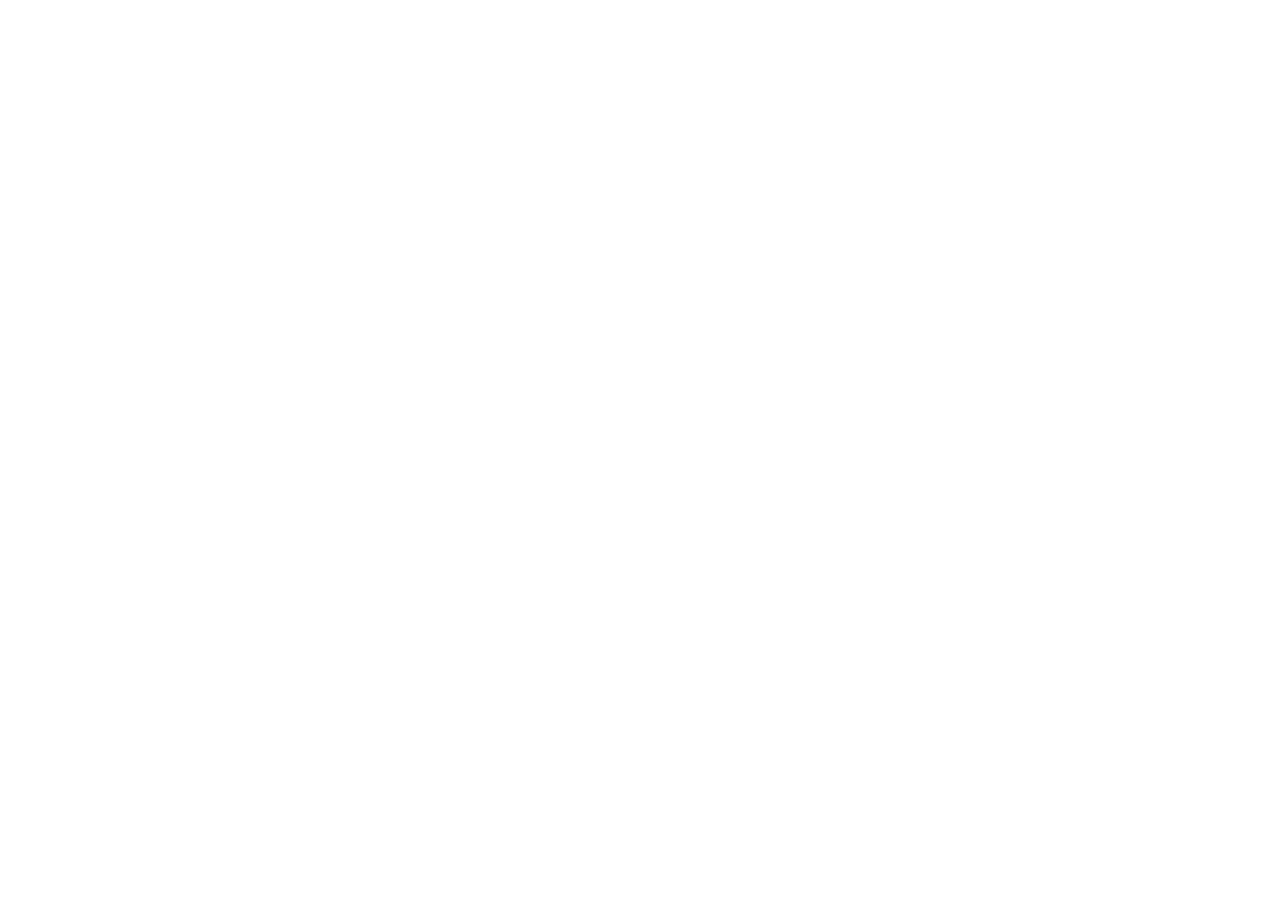
==== index.html @ 03262f2f "test clone" ====
<!DOCTYPE html>
<html lang="en">
<head>
    <meta charset="UTF-8">
    <meta name="viewport" content="width=device-width, initial-scale=1.0">
    <title>Document</title>
</head>
<body>
    
</body>
</html>
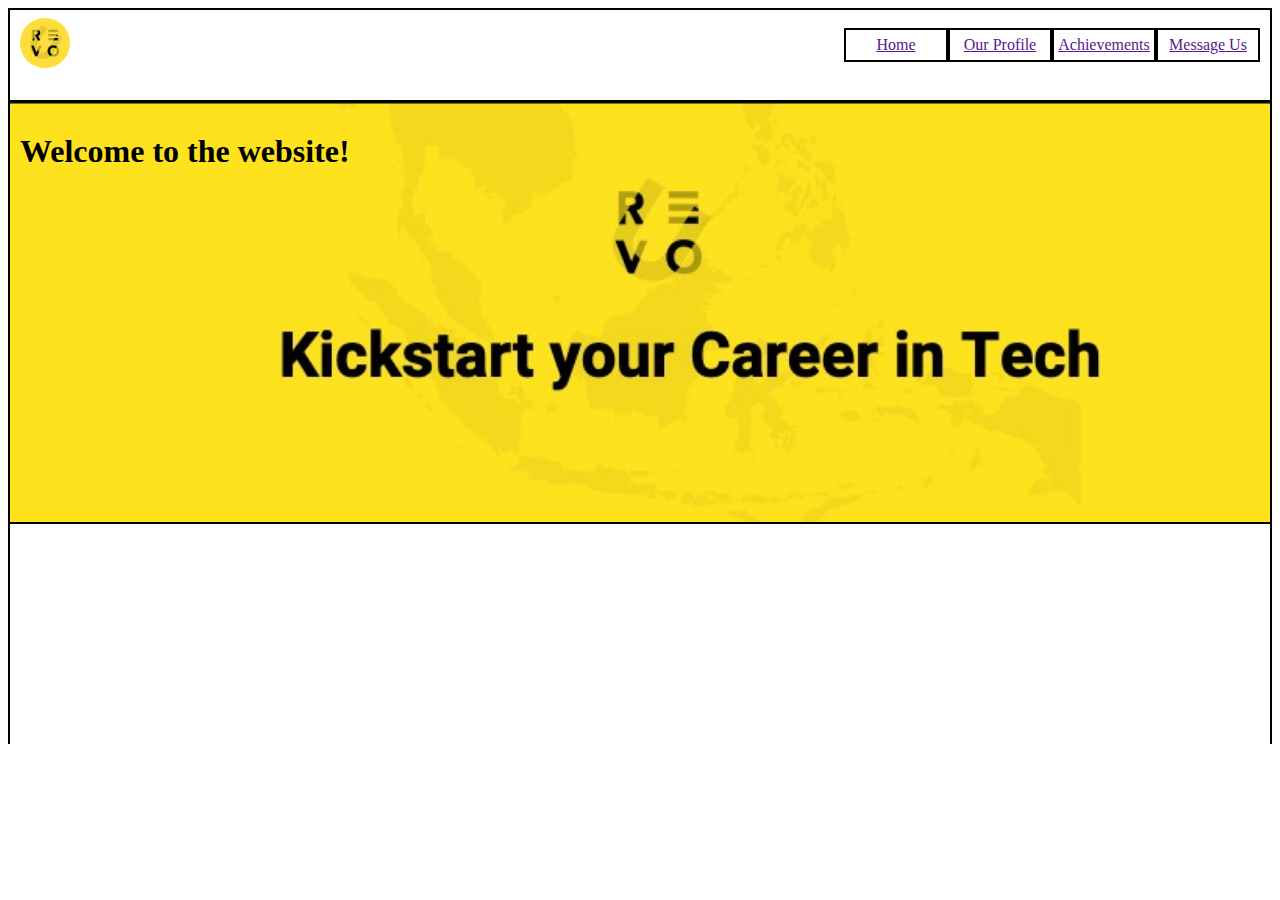
==== commit c6acf38b: "designing page" ====
--- a/index.html
+++ b/index.html
@@ -1,11 +1,34 @@
 <!DOCTYPE html>
-<html lang="en">
+<title>Example</title>
 <head>
-    <meta charset="UTF-8">
-    <meta name="viewport" content="width=device-width, initial-scale=1.0">
-    <title>Document</title>
+  <link rel="stylesheet" href="css/style.css" />
 </head>
 <body>
-    
+  <div class="header">
+    <div class="flex-container">
+      <div class="box" id="logo">
+        <a href=""
+          ><img src="img/revou.png" width="50px" height="50px" alt=""
+        /></a>
+      </div>
+      <div class="box"><a href="">Home</a></div>
+      <div class="box"><a href="">Our Profile</a></div>
+      <div class="box"><a href="">Achievements</a></div>
+      <div class="box"><a href="">Message Us</a></div>
+    </div>
+  </div>
+
+  <div class="banner" style="background-image: url(img/banner.png); background-size: 100%;">
+    <div class="flex-container">
+      <h1>Welcome to the website!</h1>
+    </div>
+  </div>
+
+  <div class="facility">
+    <div class="flex-container">
+      <div class="portrait"></div>
+      <div class="portrait"></div>
+      <div class="portrait"></div>
+    </div>
+  </div>
 </body>
-</html>--- a/css/style.css
+++ b/css/style.css
@@ -0,0 +1,72 @@
+.header {
+    border-style: solid;
+    border-width: 2px;
+    border-bottom-width: 0px;
+    border-color: black;
+    height: 70px;
+    padding:10px
+}
+
+.banner {
+    border-style: solid;
+    border-width: 2px;
+    border-bottom-width: 0px;
+    border-color: black;
+    height: 400px;
+    padding:10px;
+}
+
+.facility {
+    border-style: solid;
+    border-width: 2px;
+    border-bottom-width: 0px;
+    border-color: black;
+    height: 200px;
+    padding:10px;
+}
+
+.footer {
+    border-style: solid;
+    border-width: 2px;
+    border-color: black;
+    height: 70px;
+    padding:10px
+}
+
+.flex-container {
+    display: flex;
+    align-items: center;
+    height: auto;
+    }
+
+.box {
+    display: flex;
+    align-items: center;
+    height: 30px;
+    width: 100px;
+    background-color: white;
+    border-style: solid;
+    border-width: 2px;
+    border-color: black;
+    justify-content: center;
+}
+#logo {
+    height: 50px;
+    width: 50px;
+    background-color: white;
+    border-style: none;
+}
+.box:first-child {
+    margin-right: auto;
+}
+
+.portrait {
+    display: flex;
+    margin: 10px;
+    height: 150px;
+    width: 150px;
+}
+
+.a {
+    text-decoration: none;
+}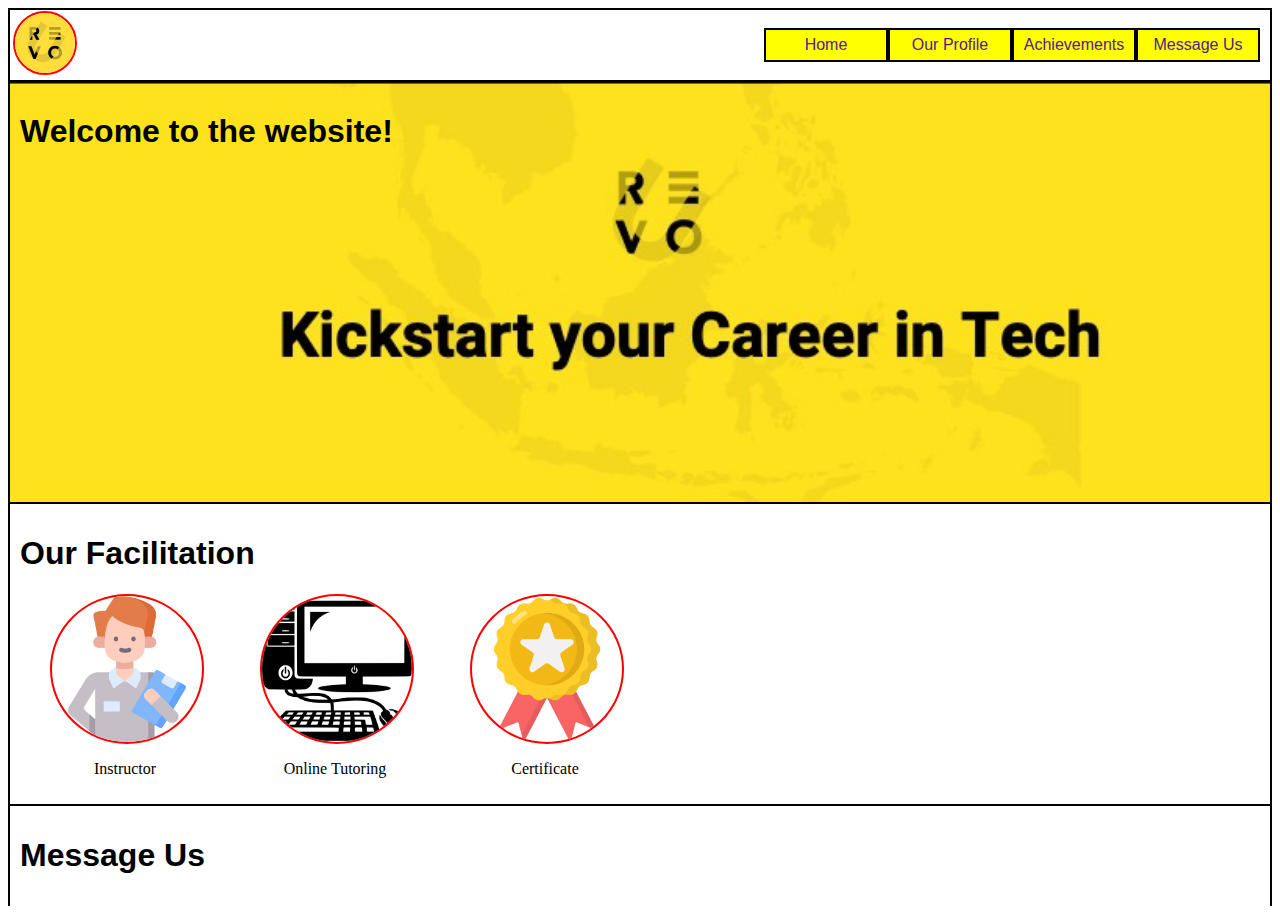
==== commit 6b778564: "more contents" ====
--- a/index.html
+++ b/index.html
@@ -8,7 +8,7 @@
     <div class="flex-container">
       <div class="box" id="logo">
         <a href=""
-          ><img src="img/revou.png" width="50px" height="50px" alt=""
+          ><img src="img/revou.png" width="60px" height="60px" alt="" style="border-radius: 50%"
         /></a>
       </div>
       <div class="box"><a href="">Home</a></div>
@@ -25,10 +25,27 @@
   </div>
 
   <div class="facility">
+    <h1>Our Facilitation</h1>
     <div class="flex-container">
-      <div class="portrait"></div>
-      <div class="portrait"></div>
-      <div class="portrait"></div>
+      <div class="captioning">
+        <div class="portrait"><img src="img/instructor.png" style="border-radius: 50%; max-width: 100%;"></div>
+        <div class="caption"><p>Instructor</p></div>
+      </div>
+      <div class="captioning">
+        <div class="portrait"><img src="img/tutoring.png" style="border-radius: 50%;max-width: 100%;"></div>
+        <div class="caption"><p>Online Tutoring</p></div>
+      </div>
+      <div class="captioning">
+        <div class="portrait"><img src="img/certificate.png" style="border-radius: 50%;max-width: 100%;"></div>
+        <div class="caption"><p>Certificate</p></div>
+      </div>
+    </div>
+  </div>
+
+  <div class="form">
+    <h1>Message Us</h1>
+    <div class="flex-container">
+
     </div>
   </div>
 </body>
--- a/css/style.css
+++ b/css/style.css
@@ -3,8 +3,8 @@
     border-width: 2px;
     border-bottom-width: 0px;
     border-color: black;
-    height: 70px;
-    padding:10px
+    height: auto;
+    padding:10px;
 }
 
 .banner {
@@ -21,7 +21,16 @@
     border-width: 2px;
     border-bottom-width: 0px;
     border-color: black;
-    height: 200px;
+    height: auto;
+    padding:10px;
+}
+
+.form {
+    border-style: solid;
+    border-width: 2px;
+    border-bottom-width: 0px;
+    border-color: black;
+    height: auto;
     padding:10px;
 }
 
@@ -43,8 +52,8 @@
     display: flex;
     align-items: center;
     height: 30px;
-    width: 100px;
-    background-color: white;
+    width: 120px;
+    background-color: yellow;
     border-style: solid;
     border-width: 2px;
     border-color: black;
@@ -62,11 +71,34 @@
 
 .portrait {
     display: flex;
-    margin: 10px;
+    margin-left:30px;
+    margin-right:30px;
     height: 150px;
     width: 150px;
 }
 
-.a {
+.captioning {
+    display: flex;
+    justify-content: center;
+    flex-direction: column;
+}
+
+.caption {
+    display: flex;
+    justify-content: center;
+}
+
+img {
+    border-style: solid;
+    border-width: 2px;
+    border-color: red;
+}
+h1, a {
     text-decoration: none;
-}+    font-family: Arial, Helvetica, sans-serif;
+}
+@media (max-width: 800px) {
+    .flex-container {
+      flex-direction: column;
+    }
+  }
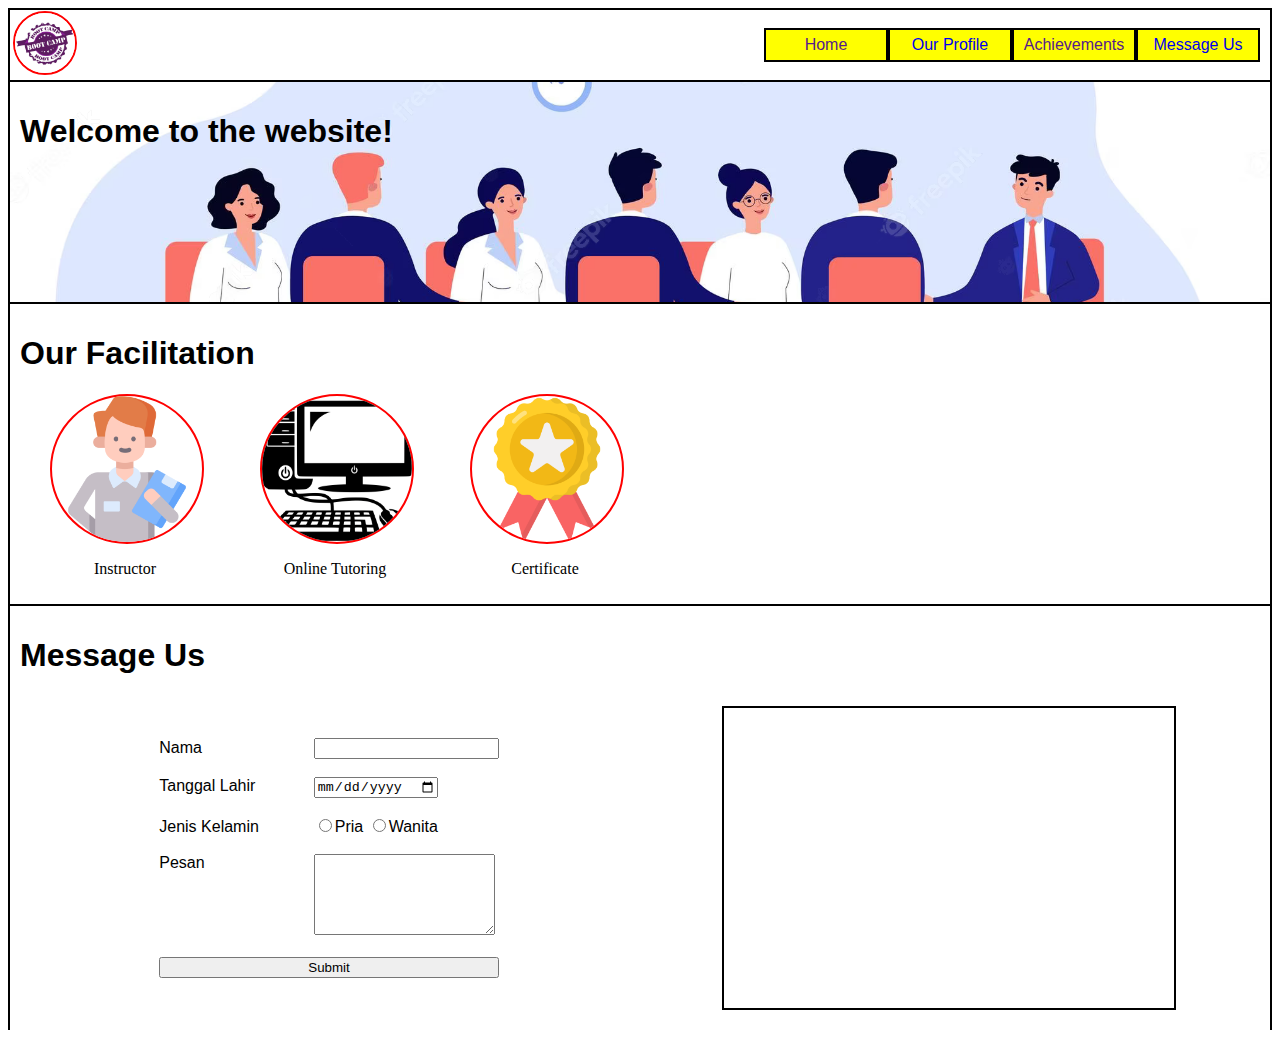
==== commit 34c34644: "adding pages" ====
--- a/index.html
+++ b/index.html
@@ -1,5 +1,5 @@
 <!DOCTYPE html>
-<title>Example</title>
+<title>Bootcamper</title>
 <head>
   <link rel="stylesheet" href="css/style.css" />
 </head>
@@ -8,13 +8,13 @@
     <div class="flex-container">
       <div class="box" id="logo">
         <a href=""
-          ><img src="img/revou.png" width="60px" height="60px" alt="" style="border-radius: 50%"
+          ><img src="img/logo.png" width="60px" height="60px" alt="" style="border-radius: 50%"
         /></a>
       </div>
       <div class="box"><a href="">Home</a></div>
-      <div class="box"><a href="">Our Profile</a></div>
+      <div class="box"><a href="profile.html">Our Profile</a></div>
       <div class="box"><a href="">Achievements</a></div>
-      <div class="box"><a href="">Message Us</a></div>
+      <div class="box"><a href="#redirectmsg">Message Us</a></div>
     </div>
   </div>
 
@@ -42,10 +42,42 @@
     </div>
   </div>
 
-  <div class="form">
+  <div class="form" id="redirectmsg">
     <h1>Message Us</h1>
-    <div class="flex-container">
-
+    <div class="flex-container" id="flex-form">
+      <div class="formbox" id="isian">
+        <form action="">
+          <div>
+            <label for="nama">Nama</label>
+            <input type="text" id="nama" name="nama">
+          </div>
+          <br>
+          <div>
+            <label for="lahir">Tanggal Lahir</label>
+            <input type="date" id="lahir" name="lahir">
+          </div>
+          <br>
+          <div>
+            <label for="gender">Jenis Kelamin</label>
+            <tr>
+              <td><input type="radio" name="gender" value="Pria">Pria</td>
+              <td><input type="radio" name="gender" value="Wanita">Wanita</td>
+          </tr>
+          </div>
+          <br>
+          <div>
+            <label for="pesan" style="vertical-align: top;">Pesan</label>
+            <textarea id="pesan" name="pesan" rows="5"></textarea>
+          </div>
+          <br>
+          <div>
+            <input type="submit" id="submitbutton">
+          </div>
+        </form>
+      </div>
+      <div class="formbox">
+        
+      </div>
     </div>
   </div>
 </body>
--- a/css/style.css
+++ b/css/style.css
@@ -12,7 +12,15 @@
     border-width: 2px;
     border-bottom-width: 0px;
     border-color: black;
-    height: 400px;
+    height: 200px;
+    padding:10px;
+}
+
+.content {
+    border-style: solid;
+    border-width: 2px;
+    border-color: black;
+    height: auto;
     padding:10px;
 }
 
@@ -88,17 +96,54 @@
     justify-content: center;
 }
 
+#flex-form {
+    display: flex;
+    align-items: center;
+    justify-content: space-around;
+}
+
+#isian {
+    border-style: none;
+}
+
+.formbox {
+    display: flex;
+    align-items: center;
+    height: 300px;
+    width: 450px;
+    margin: 10px;
+    border-style: solid;
+    border-width: 2px;
+    border-color: black;
+    justify-content: center;
+}
+
 img {
     border-style: solid;
     border-width: 2px;
     border-color: red;
 }
-h1, a {
+h1, a, form {
     text-decoration: none;
     font-family: Arial, Helvetica, sans-serif;
 }
+
+label {
+    display: inline-block;
+    width: 150px;
+    text-align: left;
+}
+
+#submitbutton {
+    width: 100%;
+}
+
 @media (max-width: 800px) {
     .flex-container {
-      flex-direction: column;
+    flex-direction: column;
     }
-  }
+
+    .formbox {
+        width: 100%;
+    }
+}
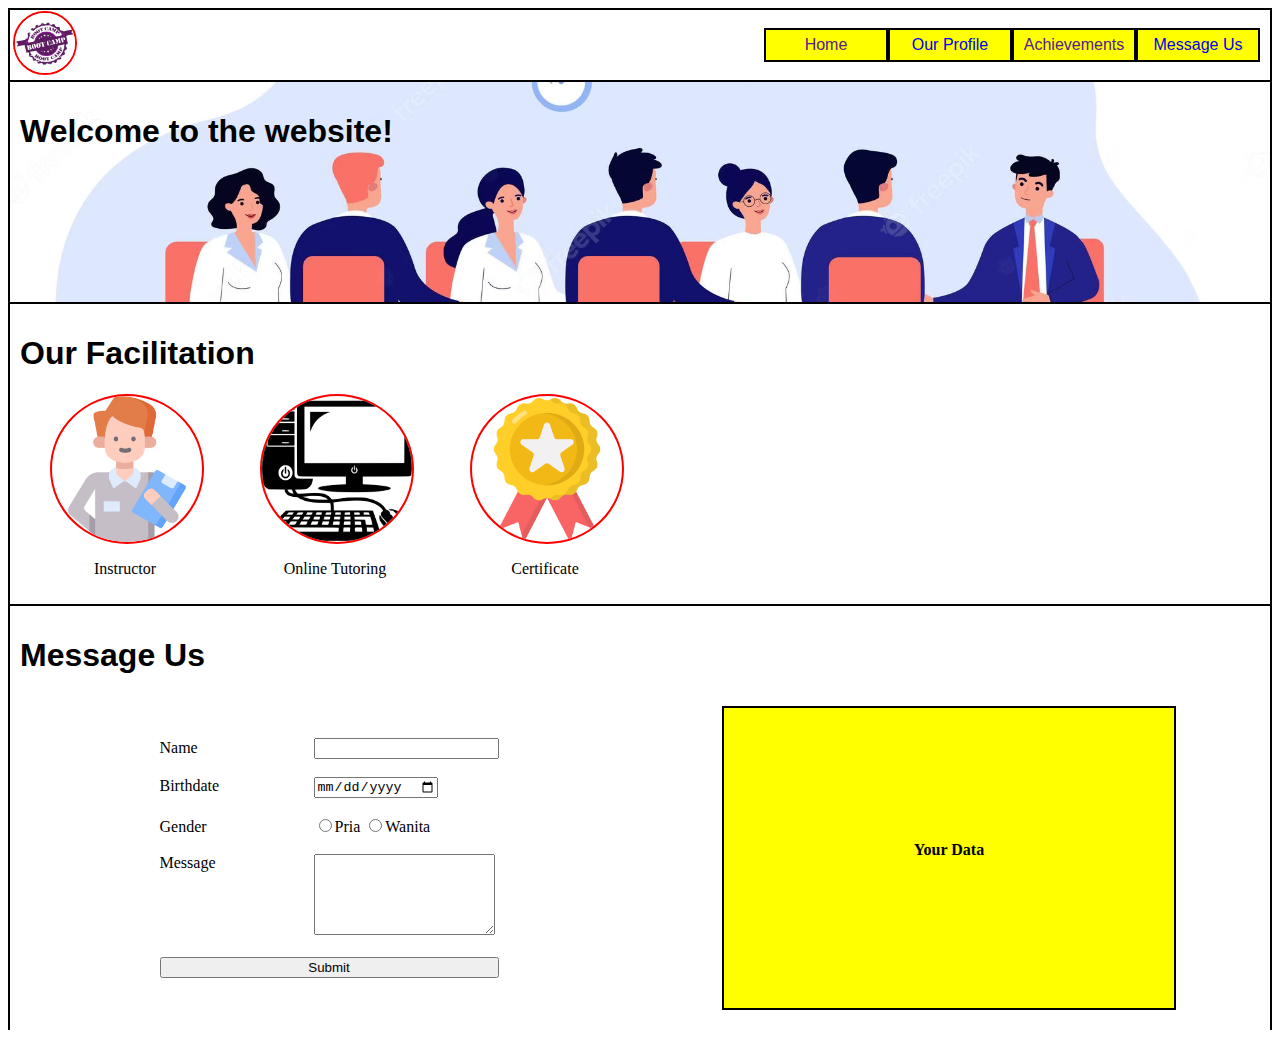
==== commit 2a4bd060: "adding scripts" ====
--- a/index.html
+++ b/index.html
@@ -46,19 +46,19 @@
     <h1>Message Us</h1>
     <div class="flex-container" id="flex-form">
       <div class="formbox" id="isian">
-        <form action="">
+        <div>
           <div>
-            <label for="nama">Nama</label>
-            <input type="text" id="nama" name="nama">
+            <label for="nama">Name</label>
+            <input type="text" name="nama" required>
           </div>
           <br>
           <div>
-            <label for="lahir">Tanggal Lahir</label>
-            <input type="date" id="lahir" name="lahir">
+            <label for="lahir">Birthdate</label>
+            <input type="date" name="lahir" required>
           </div>
           <br>
           <div>
-            <label for="gender">Jenis Kelamin</label>
+            <label for="gender">Gender</label>
             <tr>
               <td><input type="radio" name="gender" value="Pria">Pria</td>
               <td><input type="radio" name="gender" value="Wanita">Wanita</td>
@@ -66,18 +66,34 @@
           </div>
           <br>
           <div>
-            <label for="pesan" style="vertical-align: top;">Pesan</label>
-            <textarea id="pesan" name="pesan" rows="5"></textarea>
+            <label for="pesan" style="vertical-align: top;">Message</label>
+            <textarea name="pesan" rows="5" required></textarea>
           </div>
           <br>
           <div>
-            <input type="submit" id="submitbutton">
+            <button id="submitbutton">Submit</button>
           </div>
-        </form>
+        </div>
       </div>
-      <div class="formbox">
-        
+      <div class="formbox" id="resultinput">
+        <div>
+          <div> <b>Your Data</b></div>
+          <div>
+            <p id="hasilnama"></p>
+          </div>
+          <div>
+            <p id="hasillahir"></p>
+          </div>
+          <div>
+            <p id="hasilgender"></p>
+          </div>
+          <div>
+            <p id="hasilpesan"></p>
+          </div>
+        </div>
       </div>
     </div>
   </div>
 </body>
+
+<script src="js/script.js"></script> 
--- a/css/style.css
+++ b/css/style.css
@@ -106,6 +106,10 @@
     border-style: none;
 }
 
+#resultinput {
+    background-color: yellow;
+}
+
 .formbox {
     display: flex;
     align-items: center;
